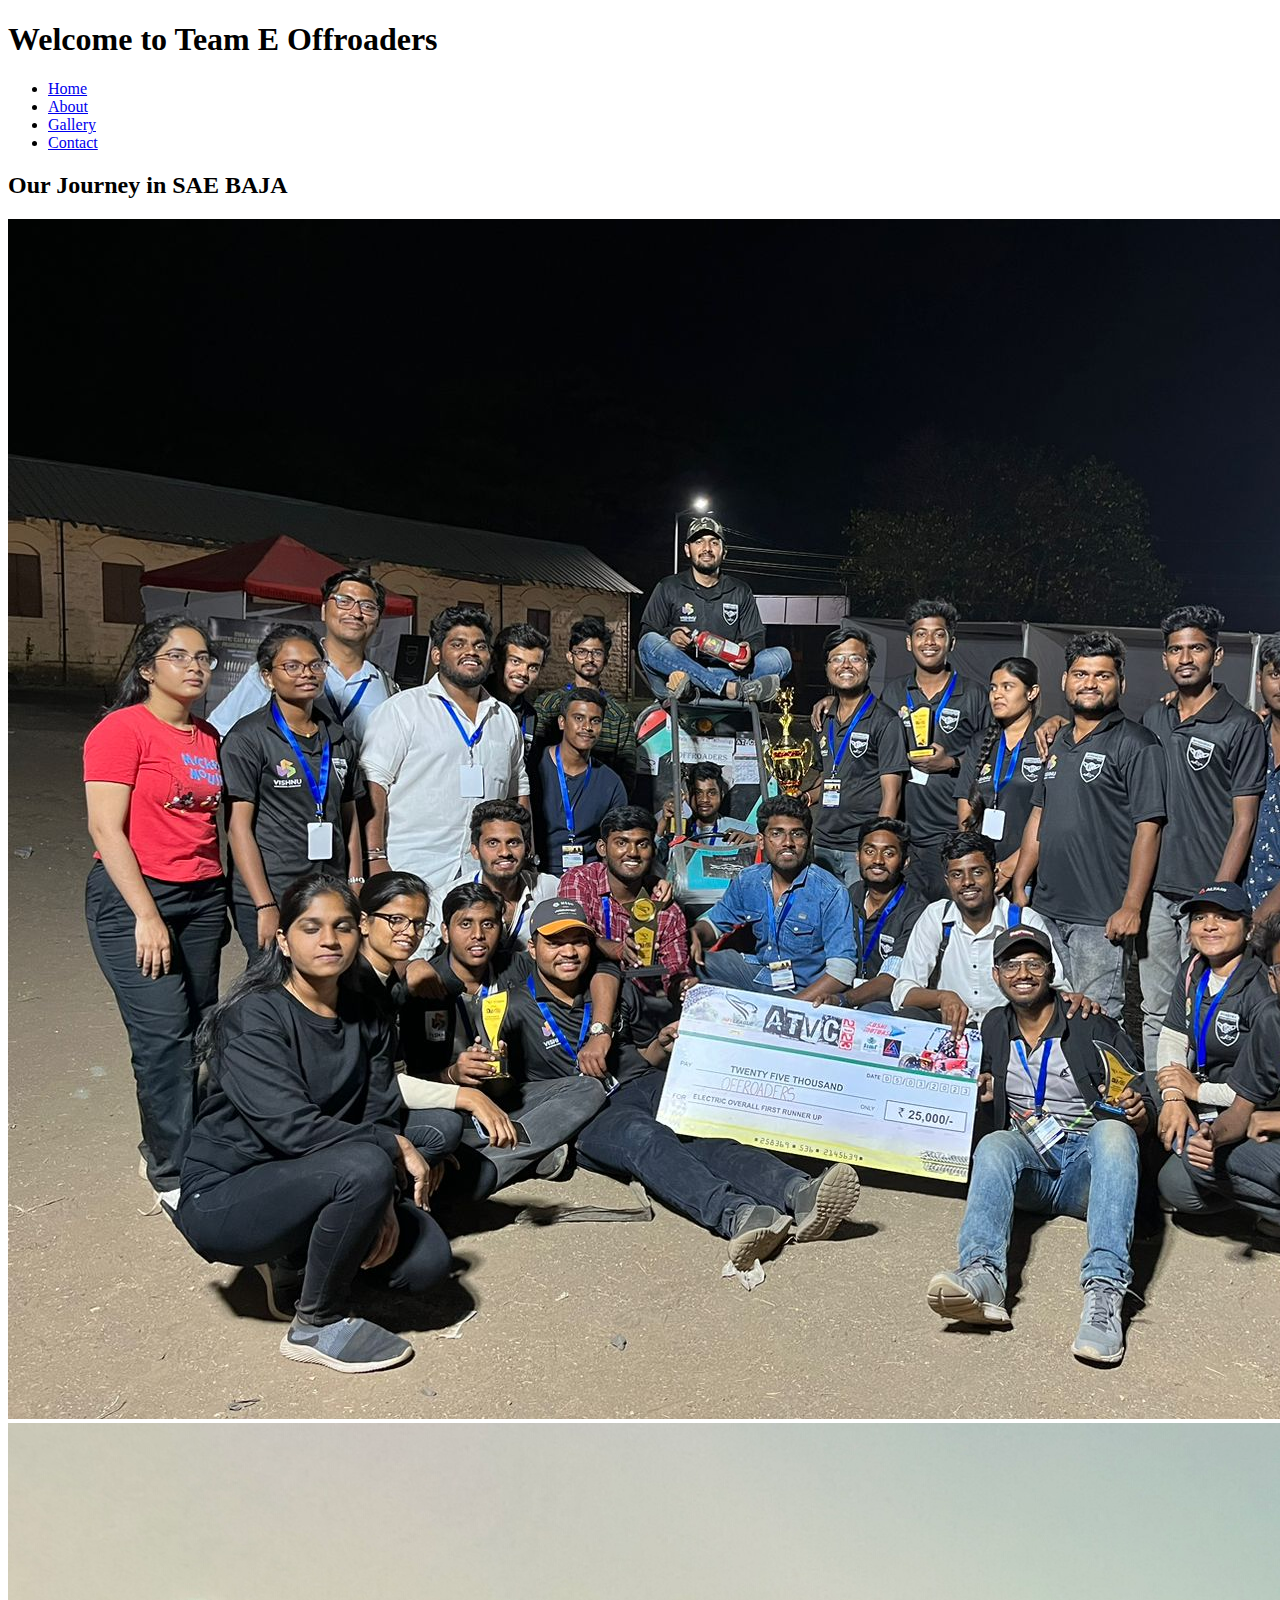
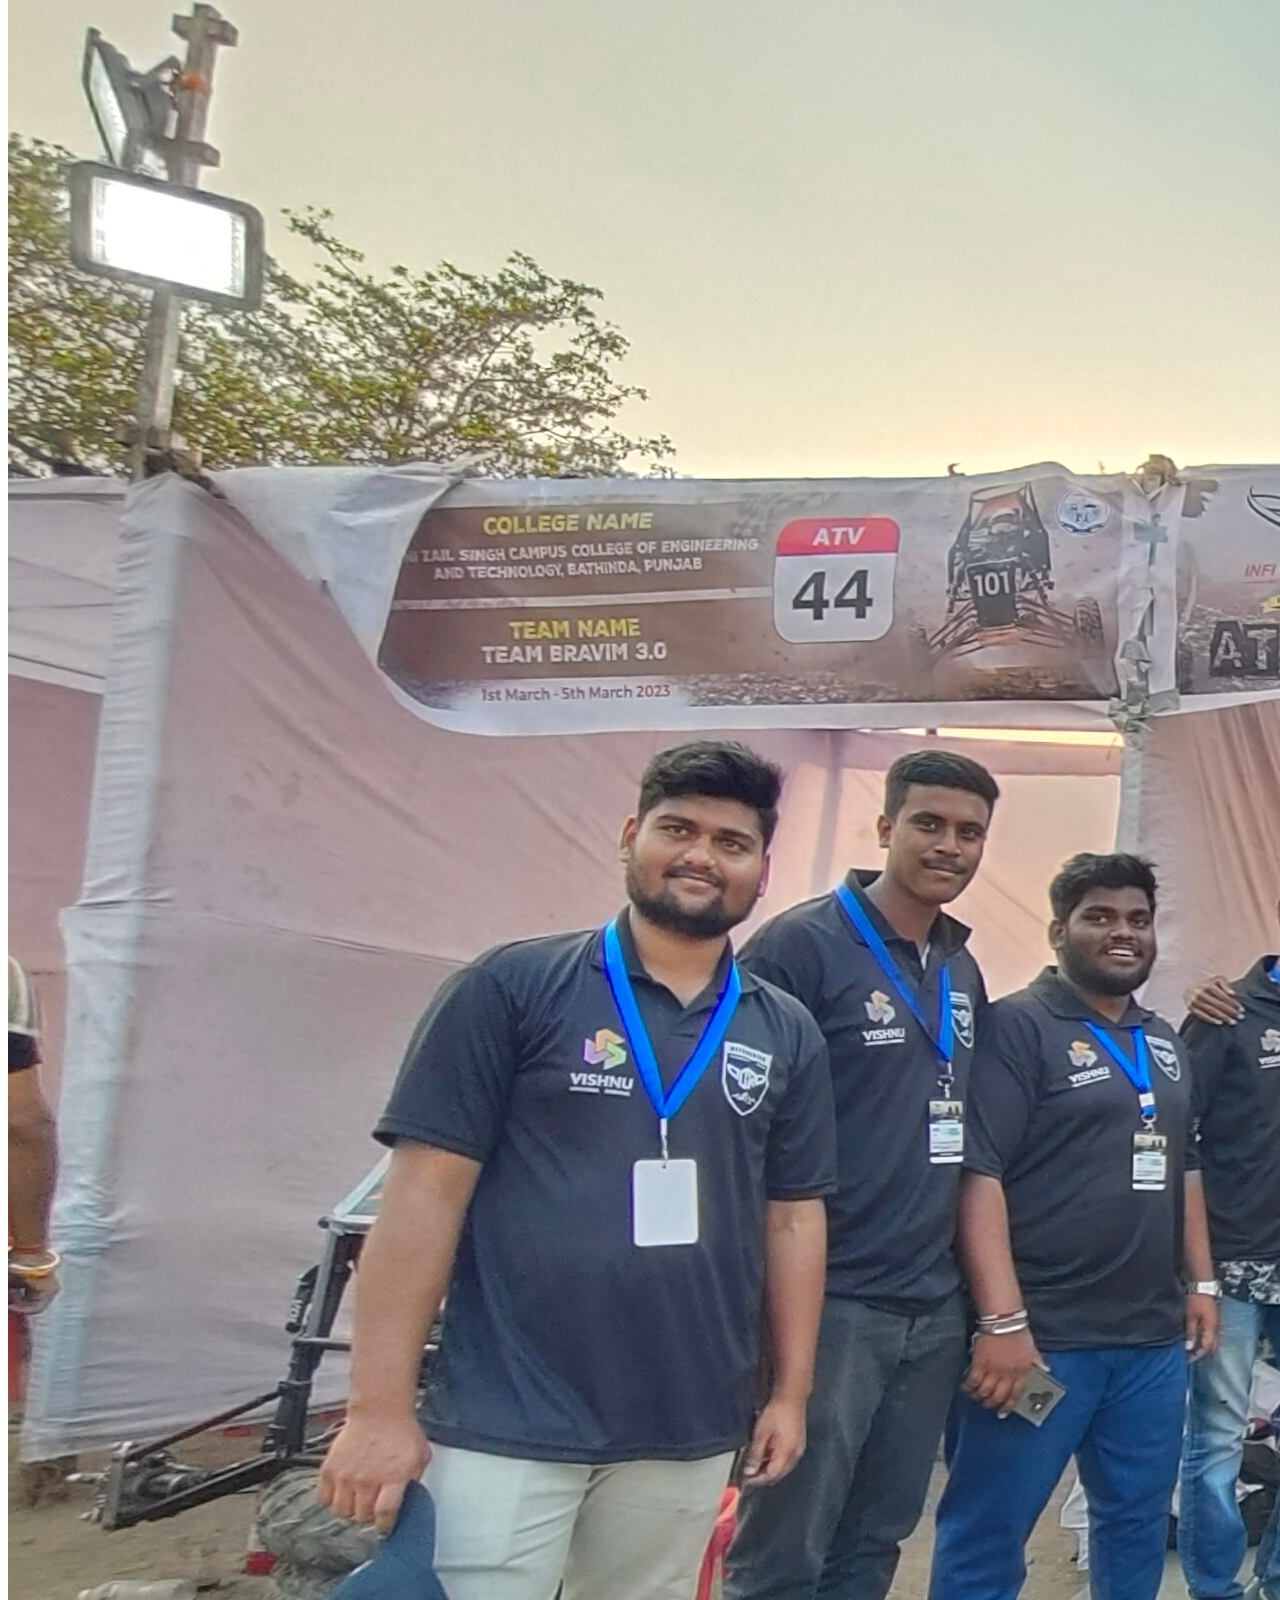
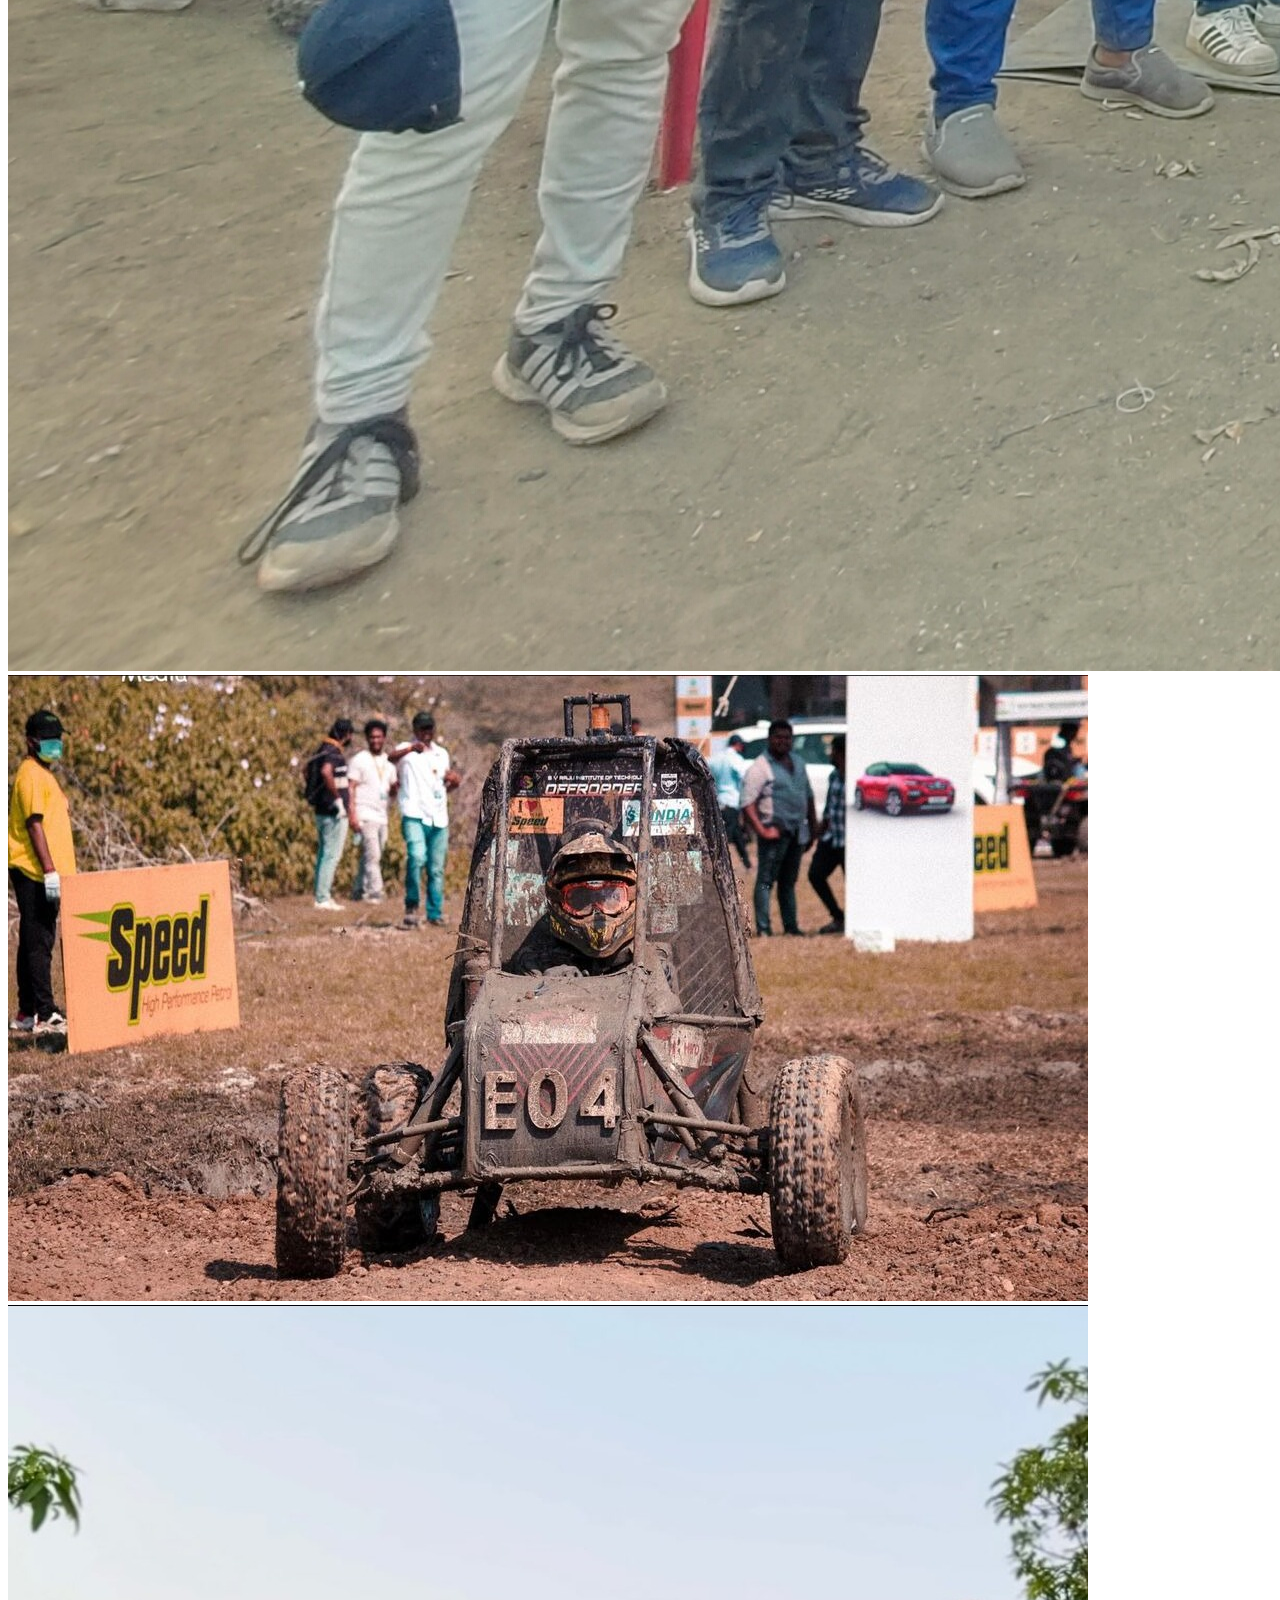
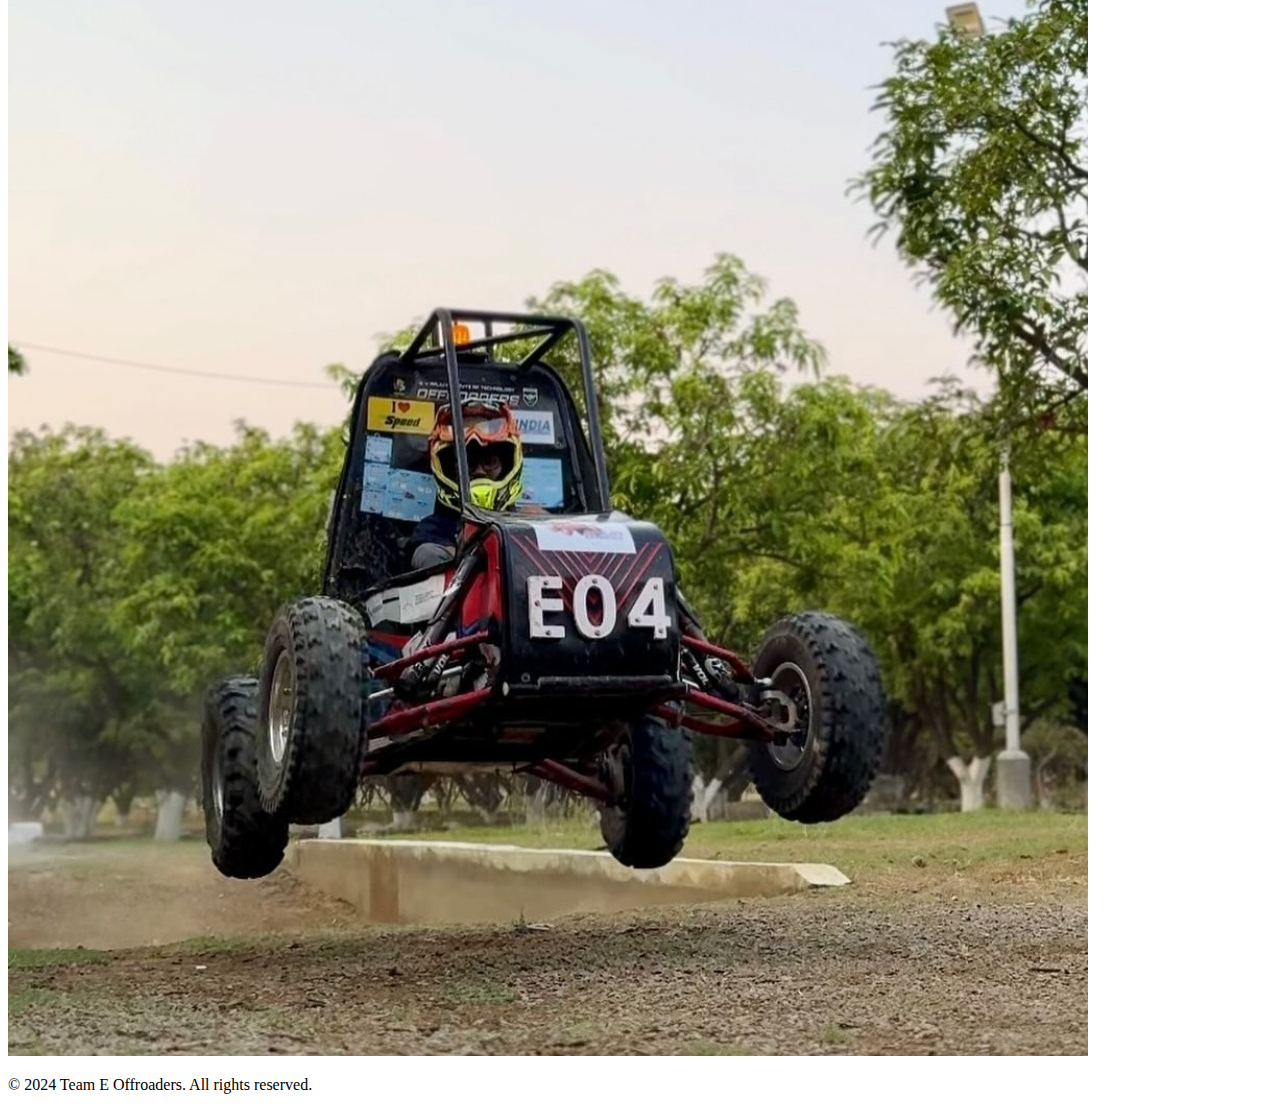
==== index.html @ f858c69f "Update index.html" ====
<!DOCTYPE html>
<html lang="en">
<head>
    <meta charset="UTF-8">
    <meta name="viewport" content="width=device-width, initial-scale=1.0">
    <title>Team E Offroaders</title>
    <link rel="stylesheet" href="css/styles.css">
    <script src="js/slider.js" defer></script> <!-- Include JavaScript for animation -->
</head>
<body>
    <header>
        <h1>Welcome to Team E Offroaders</h1>
        <!-- Add Navigation Tabs -->
        <nav>
            <ul>
                <li><a href="#home">Home</a></li>
                <li><a href="#about">About</a></li>
                <li><a href="#gallery">Gallery</a></li>
                <li><a href="#contact">Contact</a></li>
            </ul>
        </nav>
    </header>

    <section id="gallery">
        <h2>Our Journey in SAE BAJA</h2>
        <div class="image-slider">
            <img src="images/atvc.jpg" alt="ATVC 1" class="active">
            <img src="images/atvc1.jpg" alt="ATVC 2">
            <img src="images/Screenshot_2024-04-25-11-34-36-86_1c337646f29875672b5a61192b9010f9.jpg" alt="Competition Moment 1">
            <img src="images/Screenshot_2024-04-25-11-38-01-51_1c337646f29875672b5a61192b9010f9.jpg" alt="Competition Moment 2">
        </div>
    </section>

    <footer>
        <p>© 2024 Team E Offroaders. All rights reserved.</p>
    </footer>
</body>
</html>
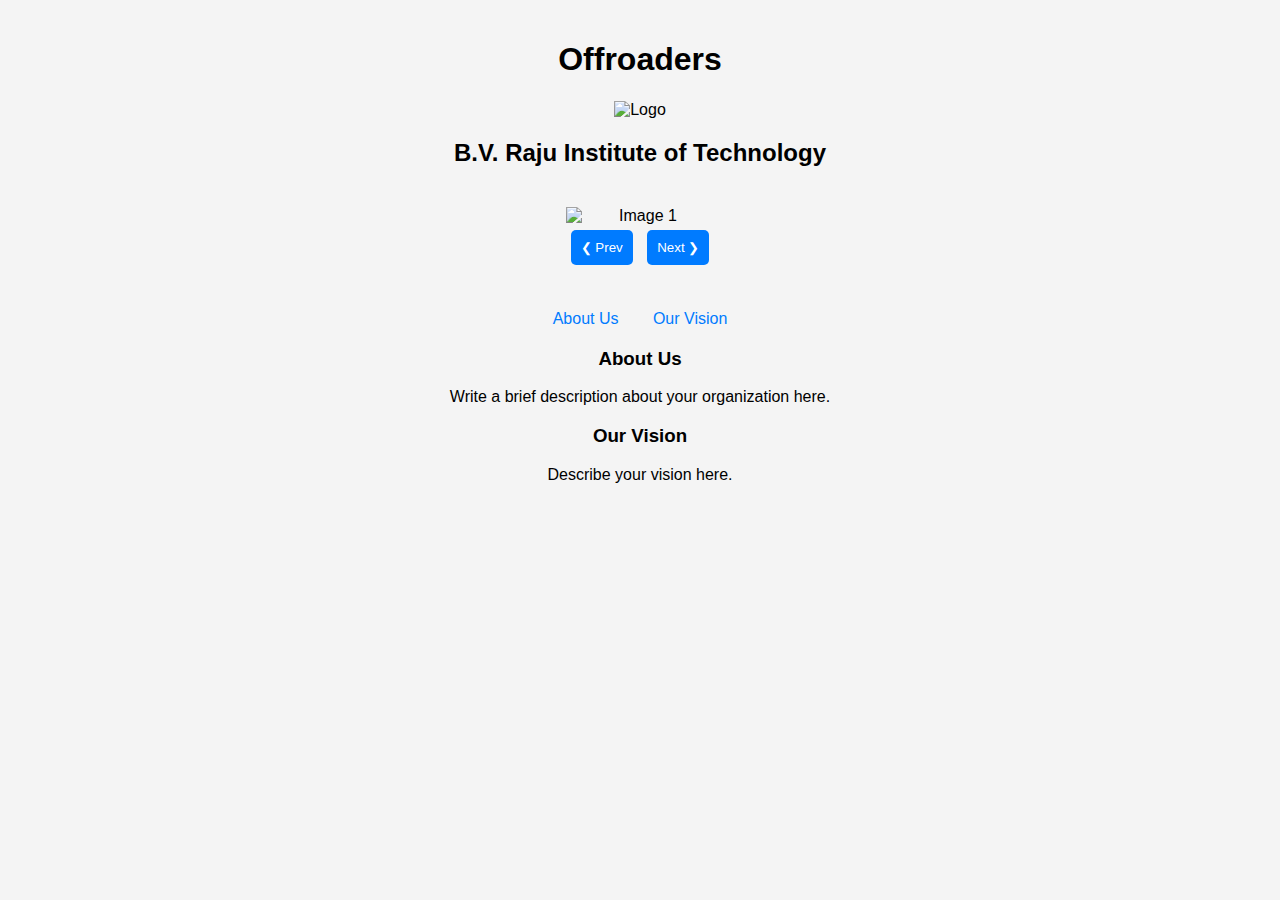
==== commit 18727122: "Update index.html" ====
--- a/index.html
+++ b/index.html
@@ -3,36 +3,113 @@
 <head>
     <meta charset="UTF-8">
     <meta name="viewport" content="width=device-width, initial-scale=1.0">
-    <title>Team E Offroaders</title>
-    <link rel="stylesheet" href="css/styles.css">
-    <script src="js/slider.js" defer></script> <!-- Include JavaScript for animation -->
+    <title>Offroaders</title>
+    <link rel="stylesheet" href="styles.css"> <!-- Link to your CSS file -->
+    <style>
+        body {
+            font-family: Arial, sans-serif;
+            text-align: center;
+            background-color: #f4f4f4;
+            margin: 0;
+            padding: 20px;
+        }
+        .header {
+            margin-bottom: 20px;
+        }
+        .logo {
+            height: 50px; /* Adjust height as needed */
+            vertical-align: middle;
+        }
+        .image-container {
+            position: relative;
+            display: inline-block;
+            margin: 20px 0;
+        }
+        .image {
+            max-width: 100%;
+            height: auto;
+            display: none; /* Hide images initially */
+        }
+        .active {
+            display: block; /* Show active image */
+        }
+        .nav-button {
+            cursor: pointer;
+            padding: 10px;
+            background-color: #007BFF;
+            color: white;
+            border: none;
+            border-radius: 5px;
+            margin: 5px;
+        }
+        .nav-button:hover {
+            background-color: #0056b3;
+        }
+        .menu {
+            margin: 20px 0;
+        }
+        .menu a {
+            margin: 0 15px;
+            text-decoration: none;
+            color: #007BFF;
+        }
+    </style>
 </head>
 <body>
-    <header>
-        <h1>Welcome to Team E Offroaders</h1>
-        <!-- Add Navigation Tabs -->
-        <nav>
-            <ul>
-                <li><a href="#home">Home</a></li>
-                <li><a href="#about">About</a></li>
-                <li><a href="#gallery">Gallery</a></li>
-                <li><a href="#contact">Contact</a></li>
-            </ul>
-        </nav>
-    </header>
+    <div class="header">
+        <h1>Offroaders</h1>
+        <img src="path_to_logo.png" alt="Logo" class="logo"> <!-- Replace with your logo path -->
+    </div>
+    <h2>B.V. Raju Institute of Technology</h2>
 
-    <section id="gallery">
-        <h2>Our Journey in SAE BAJA</h2>
-        <div class="image-slider">
-            <img src="images/atvc.jpg" alt="ATVC 1" class="active">
-            <img src="images/atvc1.jpg" alt="ATVC 2">
-            <img src="images/Screenshot_2024-04-25-11-34-36-86_1c337646f29875672b5a61192b9010f9.jpg" alt="Competition Moment 1">
-            <img src="images/Screenshot_2024-04-25-11-38-01-51_1c337646f29875672b5a61192b9010f9.jpg" alt="Competition Moment 2">
-        </div>
-    </section>
+    <div class="image-container">
+        <img src="path_to_image_1.jpg" alt="Image 1" class="image active">
+        <img src="path_to_image_2.jpg" alt="Image 2" class="image">
+        <img src="path_to_image_3.jpg" alt="Image 3" class="image">
+        <img src="path_to_image_4.jpg" alt="Image 4" class="image">
+        <img src="path_to_image_5.jpg" alt="Image 5" class="image">
+        
+        <button class="nav-button" onclick="prevImage()">&#10094; Prev</button>
+        <button class="nav-button" onclick="nextImage()">Next &#10095;</button>
+    </div>
 
-    <footer>
-        <p>© 2024 Team E Offroaders. All rights reserved.</p>
-    </footer>
+    <div class="menu">
+        <a href="#about-us">About Us</a>
+        <a href="#our-vision">Our Vision</a>
+    </div>
+
+    <div id="about-us">
+        <h3>About Us</h3>
+        <p>Write a brief description about your organization here.</p>
+    </div>
+
+    <div id="our-vision">
+        <h3>Our Vision</h3>
+        <p>Describe your vision here.</p>
+    </div>
+
+    <script>
+        let currentIndex = 0;
+        const images = document.querySelectorAll('.image');
+
+        function showImage(index) {
+            images.forEach((img, i) => {
+                img.classList.remove('active');
+                if (i === index) {
+                    img.classList.add('active');
+                }
+            });
+        }
+
+        function nextImage() {
+            currentIndex = (currentIndex + 1) % images.length;
+            showImage(currentIndex);
+        }
+
+        function prevImage() {
+            currentIndex = (currentIndex - 1 + images.length) % images.length;
+            showImage(currentIndex);
+        }
+    </script>
 </body>
 </html>
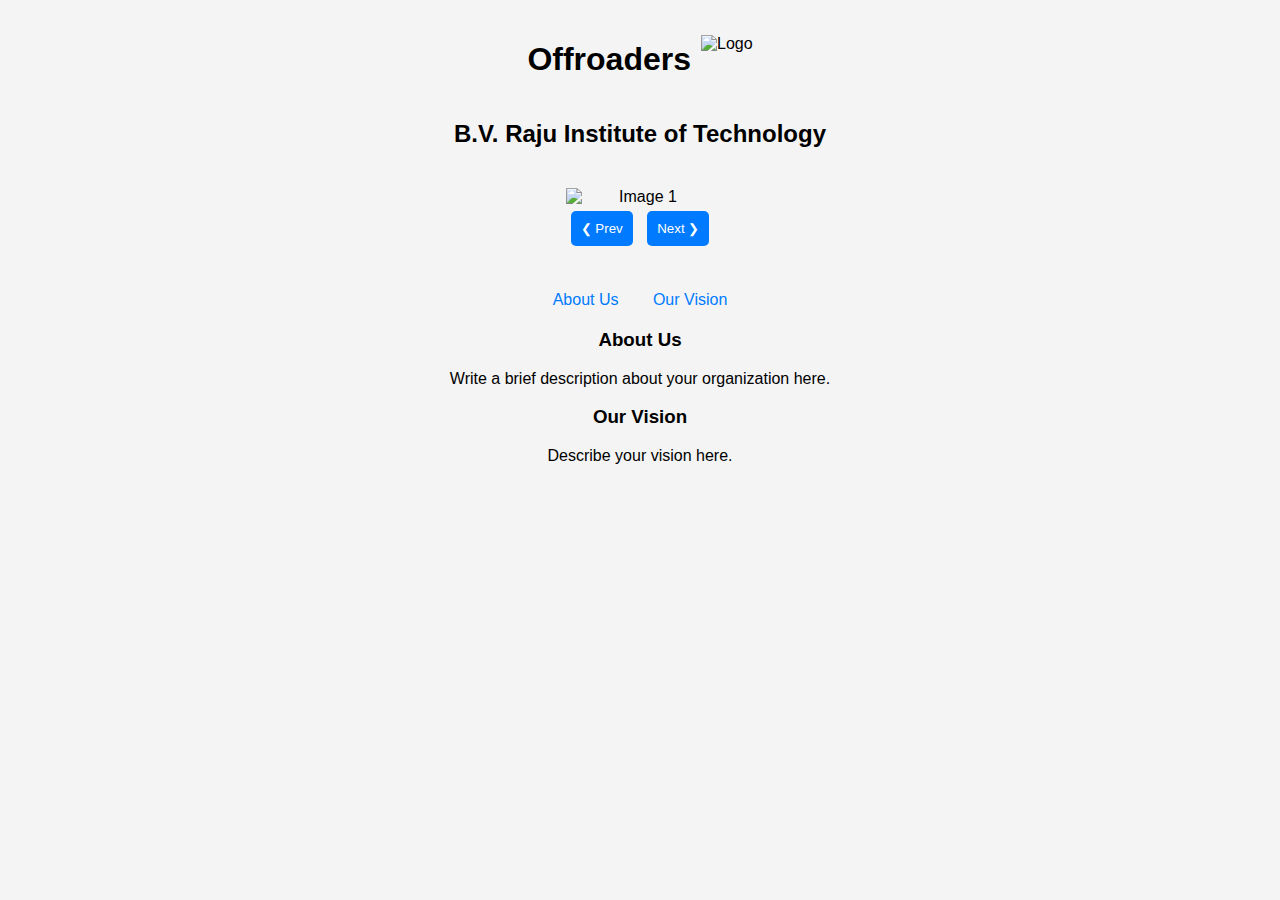
==== commit 5dee06bb: "Update index.html" ====
--- a/index.html
+++ b/index.html
@@ -15,10 +15,13 @@
         }
         .header {
             margin-bottom: 20px;
+            display: flex;
+            align-items: center; /* Aligns items vertically */
+            justify-content: center; /* Centers items horizontally */
         }
         .logo {
             height: 50px; /* Adjust height as needed */
-            vertical-align: middle;
+            margin-left: 10px; /* Space between title and logo */
         }
         .image-container {
             position: relative;
@@ -63,12 +66,12 @@
     <h2>B.V. Raju Institute of Technology</h2>
 
     <div class="image-container">
-        <img src="path_to_image_1.jpg" alt="Image 1" class="image active">
-        <img src="path_to_image_2.jpg" alt="Image 2" class="image">
-        <img src="path_to_image_3.jpg" alt="Image 3" class="image">
-        <img src="path_to_image_4.jpg" alt="Image 4" class="image">
-        <img src="path_to_image_5.jpg" alt="Image 5" class="image">
-        
+        <img src="C:/Users/Omkar/Desktop/offroaders/images/atvc.jpg" alt="Image 1" class="image active">
+        <img src="C:/Users/Omkar/Desktop/offroaders/images/atvc1.jpg" alt="Image 2" class="image">
+        <img src="C:/Users/Omkar/Desktop/offroaders/images/Screenshot_2024-04-25-11-34-36-86_1c337646f29875672b5a61192b9010f9.jpg" alt="Image 3" class="image">
+        <img src="C:/Users/Omkar/Desktop/offroaders/images/Screenshot_2024-04-25-11-38-01-51_1c337646f29875672b5a61192b9010f9.jpg" alt="Image 4" class="image">
+        <img src="path_to_image_5.jpg" alt="Image 5" class="image"> <!-- Placeholder for the 5th image -->
+
         <button class="nav-button" onclick="prevImage()">&#10094; Prev</button>
         <button class="nav-button" onclick="nextImage()">Next &#10095;</button>
     </div>
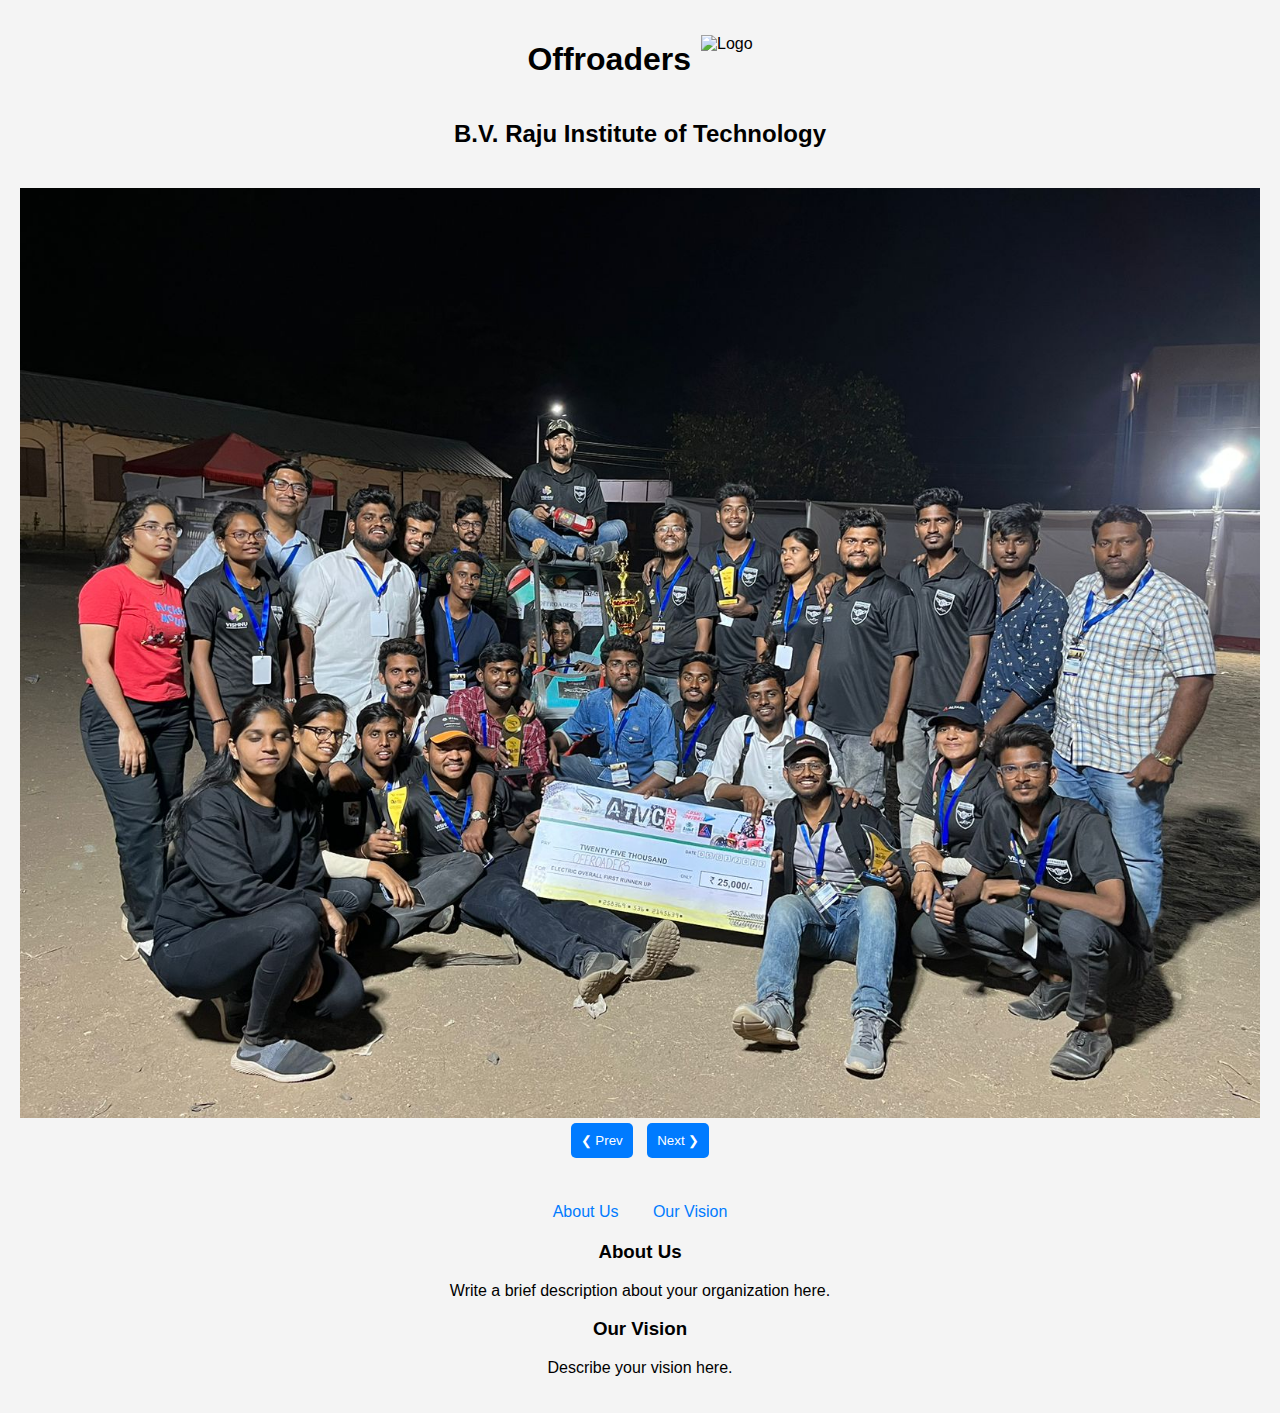
==== commit 15dc5c6d: "Update index.html" ====
--- a/index.html
+++ b/index.html
@@ -66,11 +66,11 @@
     <h2>B.V. Raju Institute of Technology</h2>
 
     <div class="image-container">
-        <img src="C:/Users/Omkar/Desktop/offroaders/images/atvc.jpg" alt="Image 1" class="image active">
-        <img src="C:/Users/Omkar/Desktop/offroaders/images/atvc1.jpg" alt="Image 2" class="image">
-        <img src="C:/Users/Omkar/Desktop/offroaders/images/Screenshot_2024-04-25-11-34-36-86_1c337646f29875672b5a61192b9010f9.jpg" alt="Image 3" class="image">
-        <img src="C:/Users/Omkar/Desktop/offroaders/images/Screenshot_2024-04-25-11-38-01-51_1c337646f29875672b5a61192b9010f9.jpg" alt="Image 4" class="image">
-        <img src="path_to_image_5.jpg" alt="Image 5" class="image"> <!-- Placeholder for the 5th image -->
+        <img src="images/atvc.jpg" alt="Image 1" class="image active">
+        <img src="images/atvc1.jpg" alt="Image 2" class="image">
+        <img src="images/Screenshot_2024-04-25-11-34-36-86_1c337646f29875672b5a61192b9010f9.jpg" alt="Image 3" class="image">
+        <img src="images/Screenshot_2024-04-25-11-38-01-51_1c337646f29875672b5a61192b9010f9.jpg" alt="Image 4" class="image">
+        <img src="images/your_fifth_image.jpg" alt="Image 5" class="image"> <!-- Replace with actual path -->
 
         <button class="nav-button" onclick="prevImage()">&#10094; Prev</button>
         <button class="nav-button" onclick="nextImage()">Next &#10095;</button>
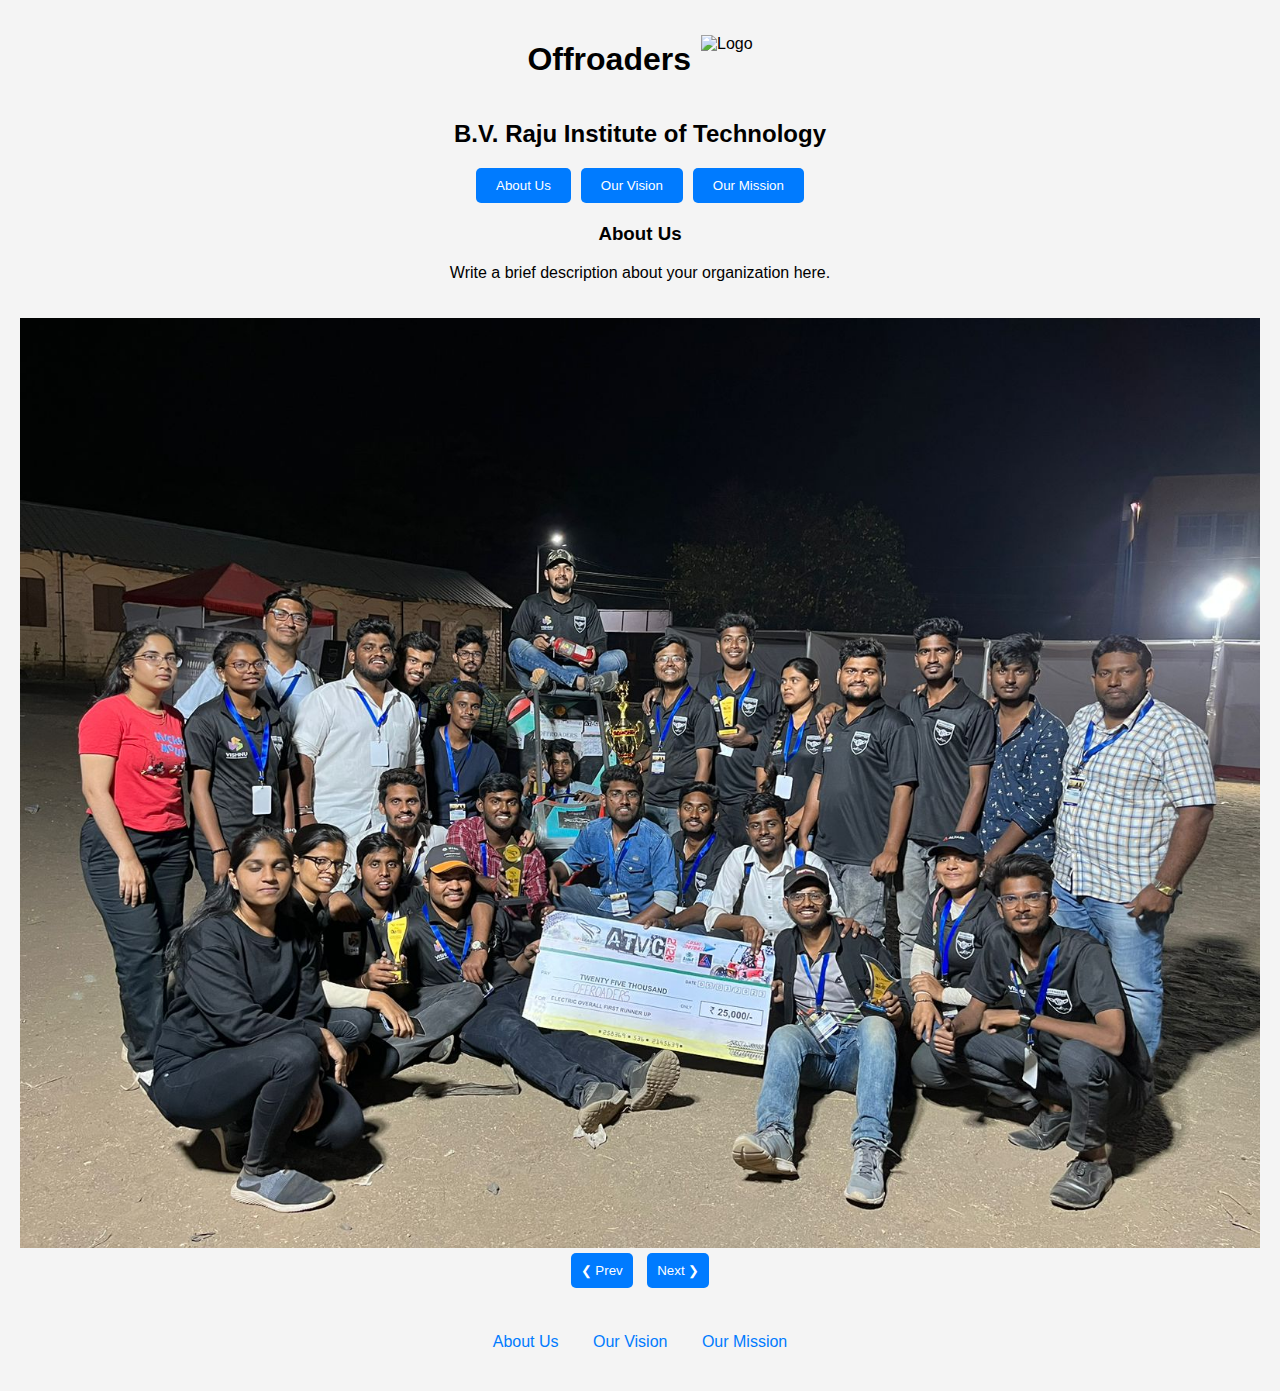
==== commit 0675eb88: "Update index.html" ====
--- a/index.html
+++ b/index.html
@@ -48,6 +48,30 @@
         .nav-button:hover {
             background-color: #0056b3;
         }
+        .tab-strip {
+            display: flex;
+            justify-content: center;
+            margin: 20px 0;
+        }
+        .tab {
+            padding: 10px 20px;
+            background-color: #007BFF;
+            color: white;
+            border: none;
+            border-radius: 5px;
+            cursor: pointer;
+            margin: 0 5px;
+        }
+        .tab:hover {
+            background-color: #0056b3;
+        }
+        .tab-content {
+            display: none; /* Hide all tab contents by default */
+            margin-top: 20px;
+        }
+        .active-tab {
+            display: block; /* Show active tab content */
+        }
         .menu {
             margin: 20px 0;
         }
@@ -65,6 +89,27 @@
     </div>
     <h2>B.V. Raju Institute of Technology</h2>
 
+    <div class="tab-strip">
+        <button class="tab" onclick="showTab('about-us')">About Us</button>
+        <button class="tab" onclick="showTab('our-vision')">Our Vision</button>
+        <button class="tab" onclick="showTab('our-mission')">Our Mission</button>
+    </div>
+
+    <div class="tab-content active-tab" id="about-us">
+        <h3>About Us</h3>
+        <p>Write a brief description about your organization here.</p>
+    </div>
+    
+    <div class="tab-content" id="our-vision">
+        <h3>Our Vision</h3>
+        <p>Describe your vision here.</p>
+    </div>
+
+    <div class="tab-content" id="our-mission">
+        <h3>Our Mission</h3>
+        <p>Write about your mission here.</p>
+    </div>
+
     <div class="image-container">
         <img src="images/atvc.jpg" alt="Image 1" class="image active">
         <img src="images/atvc1.jpg" alt="Image 2" class="image">
@@ -79,16 +124,7 @@
     <div class="menu">
         <a href="#about-us">About Us</a>
         <a href="#our-vision">Our Vision</a>
-    </div>
-
-    <div id="about-us">
-        <h3>About Us</h3>
-        <p>Write a brief description about your organization here.</p>
-    </div>
-
-    <div id="our-vision">
-        <h3>Our Vision</h3>
-        <p>Describe your vision here.</p>
+        <a href="#our-mission">Our Mission</a>
     </div>
 
     <script>
@@ -113,6 +149,14 @@
             currentIndex = (currentIndex - 1 + images.length) % images.length;
             showImage(currentIndex);
         }
+
+        function showTab(tabId) {
+            const tabContents = document.querySelectorAll('.tab-content');
+            tabContents.forEach(tab => {
+                tab.classList.remove('active-tab');
+            });
+            document.getElementById(tabId).classList.add('active-tab');
+        }
     </script>
 </body>
 </html>
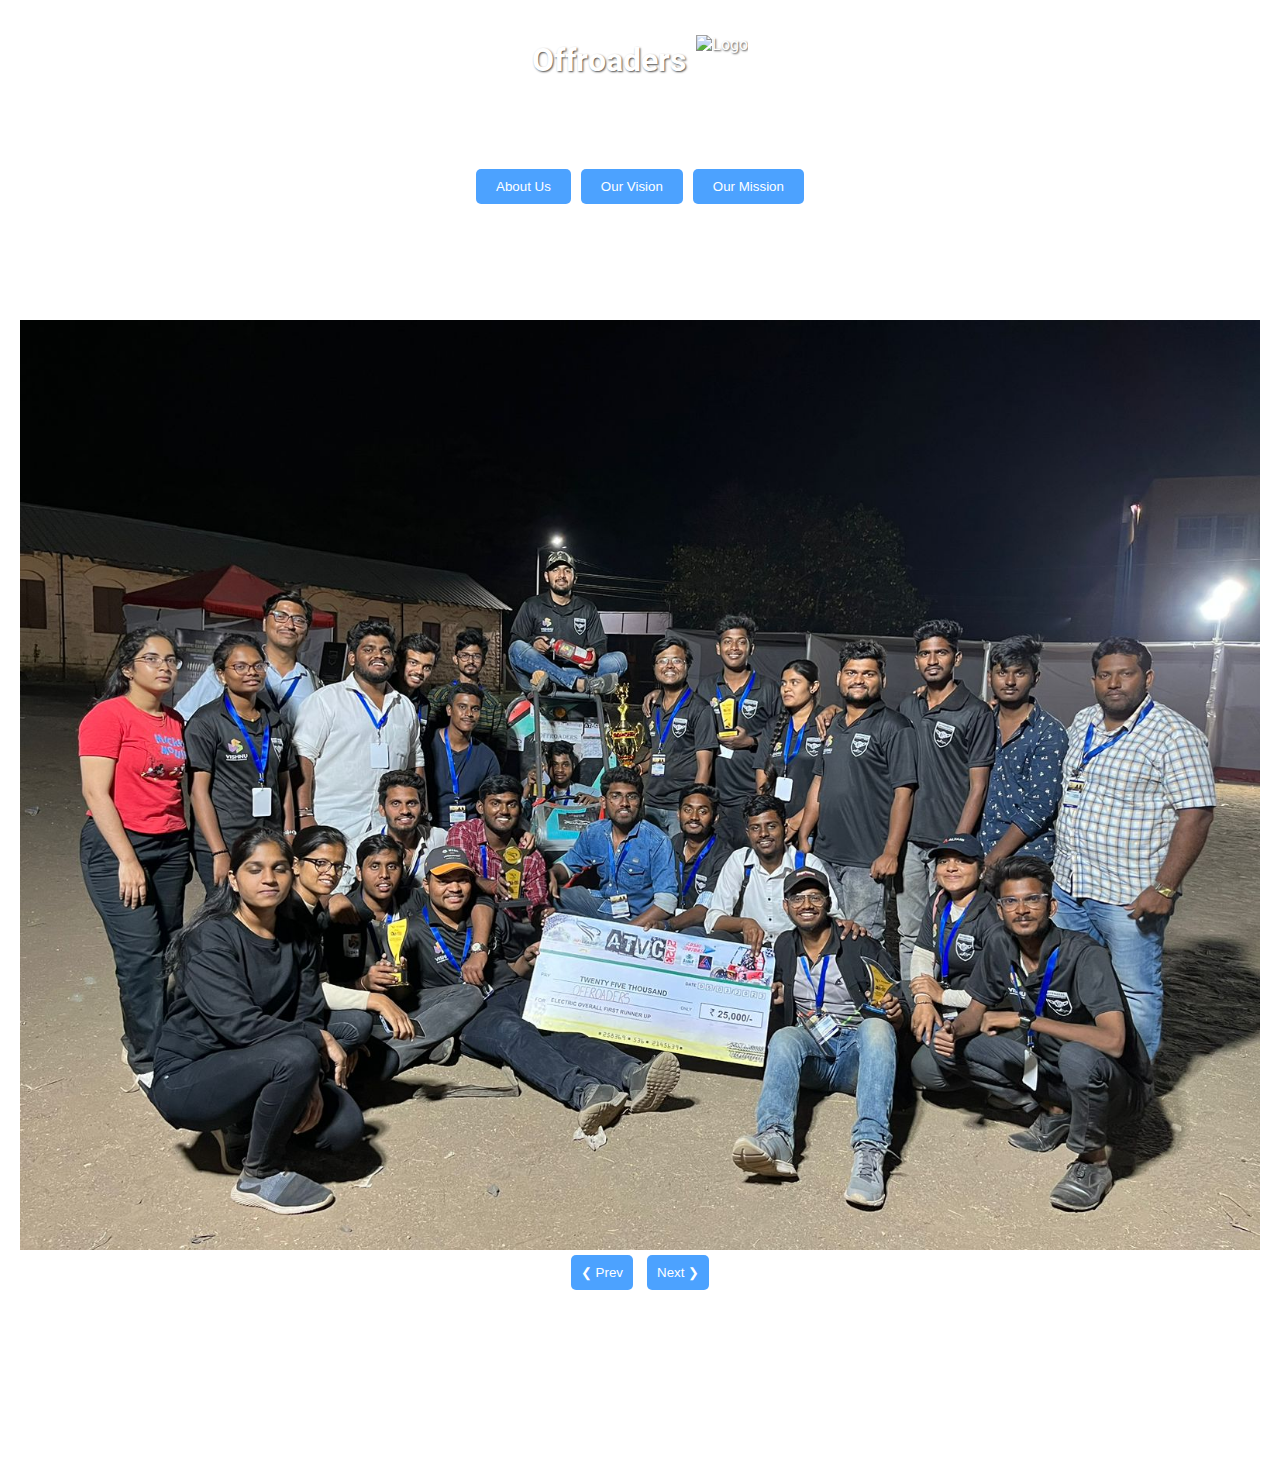
==== commit e7aaeea5: "Update index.html" ====
--- a/index.html
+++ b/index.html
@@ -5,19 +5,23 @@
     <meta name="viewport" content="width=device-width, initial-scale=1.0">
     <title>Offroaders</title>
     <link rel="stylesheet" href="styles.css"> <!-- Link to your CSS file -->
+    <link href="https://fonts.googleapis.com/css2?family=Roboto:wght@400;700&display=swap" rel="stylesheet"> <!-- Google Font -->
     <style>
         body {
-            font-family: Arial, sans-serif;
+            font-family: 'Roboto', sans-serif;
             text-align: center;
-            background-color: #f4f4f4;
+            background: url('https://source.unsplash.com/1600x900/?offroad,adventure') no-repeat center center fixed; /* Background image */
+            background-size: cover; /* Cover the entire background */
             margin: 0;
             padding: 20px;
+            color: #ffffff; /* White text color for better contrast */
         }
         .header {
             margin-bottom: 20px;
             display: flex;
             align-items: center; /* Aligns items vertically */
             justify-content: center; /* Centers items horizontally */
+            text-shadow: 1px 1px 2px rgba(0, 0, 0, 0.7); /* Shadow for better readability */
         }
         .logo {
             height: 50px; /* Adjust height as needed */
@@ -39,14 +43,14 @@
         .nav-button {
             cursor: pointer;
             padding: 10px;
-            background-color: #007BFF;
+            background-color: rgba(0, 123, 255, 0.7); /* Semi-transparent blue */
             color: white;
             border: none;
             border-radius: 5px;
             margin: 5px;
         }
         .nav-button:hover {
-            background-color: #0056b3;
+            background-color: rgba(0, 123, 255, 1); /* Full opacity on hover */
         }
         .tab-strip {
             display: flex;
@@ -55,7 +59,7 @@
         }
         .tab {
             padding: 10px 20px;
-            background-color: #007BFF;
+            background-color: rgba(0, 123, 255, 0.7);
             color: white;
             border: none;
             border-radius: 5px;
@@ -63,7 +67,7 @@
             margin: 0 5px;
         }
         .tab:hover {
-            background-color: #0056b3;
+            background-color: rgba(0, 123, 255, 1);
         }
         .tab-content {
             display: none; /* Hide all tab contents by default */
@@ -72,13 +76,10 @@
         .active-tab {
             display: block; /* Show active tab content */
         }
-        .menu {
+        .address {
             margin: 20px 0;
-        }
-        .menu a {
-            margin: 0 15px;
-            text-decoration: none;
-            color: #007BFF;
+            font-size: 16px;
+            color: #ffffff; /* White text color for better contrast */
         }
     </style>
 </head>
@@ -121,10 +122,10 @@
         <button class="nav-button" onclick="nextImage()">Next &#10095;</button>
     </div>
 
-    <div class="menu">
-        <a href="#about-us">About Us</a>
-        <a href="#our-vision">Our Vision</a>
-        <a href="#our-mission">Our Mission</a>
+    <div class="address">
+        <p>B.V. Raju Institute of Technology</p>
+        <p>Address Line 1</p>
+        <p>City, State, Zip Code</p>
     </div>
 
     <script>
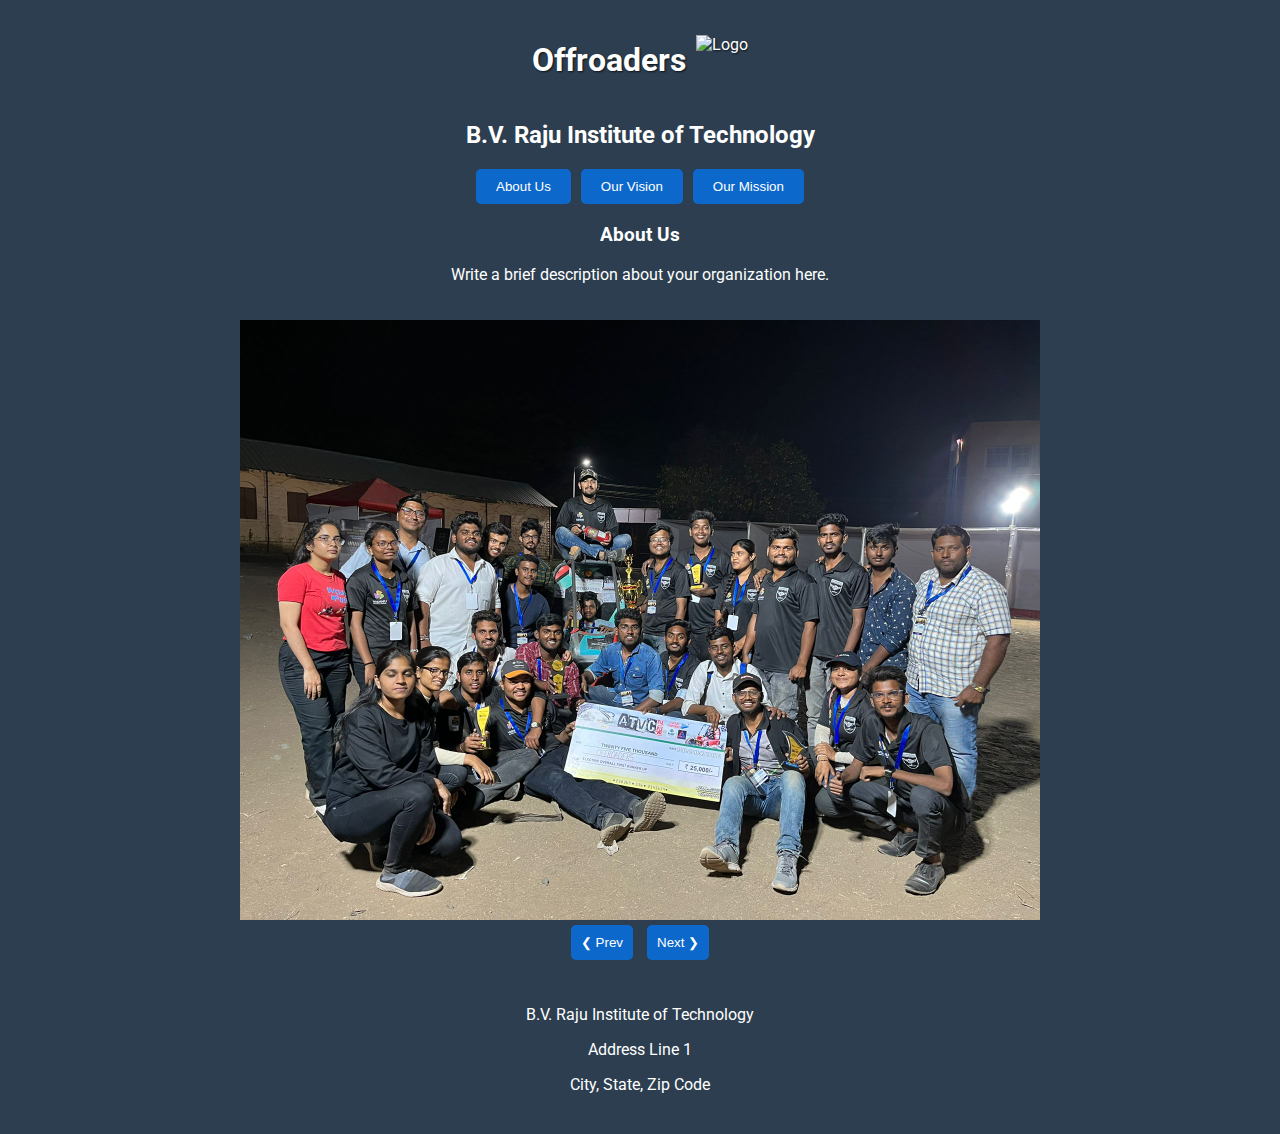
==== commit 97aa5fda: "Update index.html" ====
--- a/index.html
+++ b/index.html
@@ -10,8 +10,7 @@
         body {
             font-family: 'Roboto', sans-serif;
             text-align: center;
-            background: url('https://source.unsplash.com/1600x900/?offroad,adventure') no-repeat center center fixed; /* Background image */
-            background-size: cover; /* Cover the entire background */
+            background-color: #2c3e50; /* Dark background color */
             margin: 0;
             padding: 20px;
             color: #ffffff; /* White text color for better contrast */
@@ -31,10 +30,12 @@
             position: relative;
             display: inline-block;
             margin: 20px 0;
+            width: 100%; /* Full width */
+            max-width: 800px; /* Max width to control scaling */
         }
         .image {
-            max-width: 100%;
-            height: auto;
+            width: 100%; /* Responsive image */
+            height: auto; /* Maintain aspect ratio */
             display: none; /* Hide images initially */
         }
         .active {
@@ -127,37 +128,3 @@
         <p>Address Line 1</p>
         <p>City, State, Zip Code</p>
     </div>
-
-    <script>
-        let currentIndex = 0;
-        const images = document.querySelectorAll('.image');
-
-        function showImage(index) {
-            images.forEach((img, i) => {
-                img.classList.remove('active');
-                if (i === index) {
-                    img.classList.add('active');
-                }
-            });
-        }
-
-        function nextImage() {
-            currentIndex = (currentIndex + 1) % images.length;
-            showImage(currentIndex);
-        }
-
-        function prevImage() {
-            currentIndex = (currentIndex - 1 + images.length) % images.length;
-            showImage(currentIndex);
-        }
-
-        function showTab(tabId) {
-            const tabContents = document.querySelectorAll('.tab-content');
-            tabContents.forEach(tab => {
-                tab.classList.remove('active-tab');
-            });
-            document.getElementById(tabId).classList.add('active-tab');
-        }
-    </script>
-</body>
-</html>
